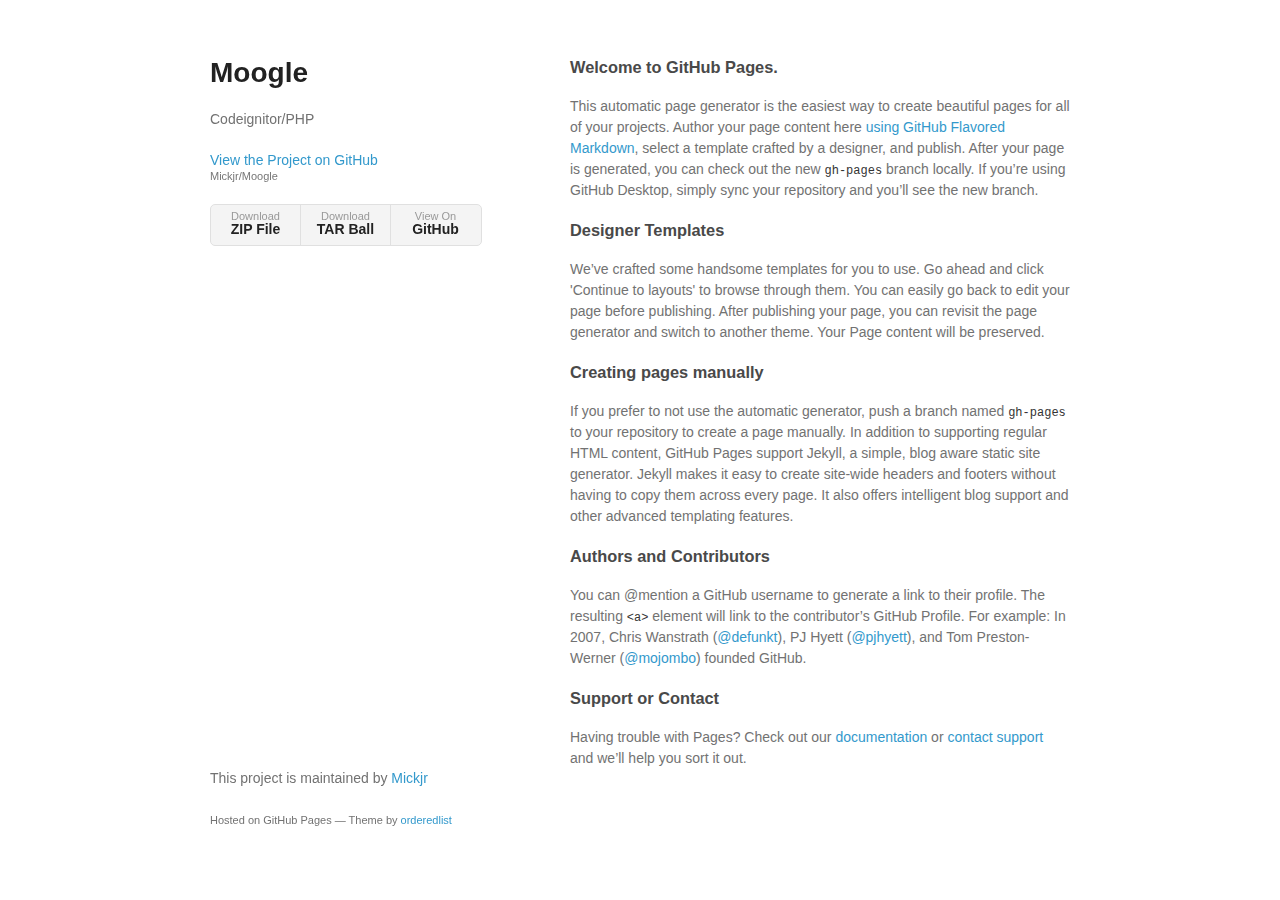
==== index.html @ 85e4e6a6 "Create gh-pages branch via GitHub" ====
<!doctype html>
<html>
  <head>
    <meta charset="utf-8">
    <meta http-equiv="X-UA-Compatible" content="chrome=1">
    <title>Moogle by Mickjr</title>

    <link rel="stylesheet" href="stylesheets/styles.css">
    <link rel="stylesheet" href="stylesheets/github-light.css">
    <meta name="viewport" content="width=device-width">
    <!--[if lt IE 9]>
    <script src="//html5shiv.googlecode.com/svn/trunk/html5.js"></script>
    <![endif]-->
  </head>
  <body>
    <div class="wrapper">
      <header>
        <h1>Moogle</h1>
        <p>Codeignitor/PHP</p>

        <p class="view"><a href="https://github.com/Mickjr/Moogle">View the Project on GitHub <small>Mickjr/Moogle</small></a></p>


        <ul>
          <li><a href="https://github.com/Mickjr/Moogle/zipball/master">Download <strong>ZIP File</strong></a></li>
          <li><a href="https://github.com/Mickjr/Moogle/tarball/master">Download <strong>TAR Ball</strong></a></li>
          <li><a href="https://github.com/Mickjr/Moogle">View On <strong>GitHub</strong></a></li>
        </ul>
      </header>
      <section>
        <h3>
<a id="welcome-to-github-pages" class="anchor" href="#welcome-to-github-pages" aria-hidden="true"><span aria-hidden="true" class="octicon octicon-link"></span></a>Welcome to GitHub Pages.</h3>

<p>This automatic page generator is the easiest way to create beautiful pages for all of your projects. Author your page content here <a href="https://guides.github.com/features/mastering-markdown/">using GitHub Flavored Markdown</a>, select a template crafted by a designer, and publish. After your page is generated, you can check out the new <code>gh-pages</code> branch locally. If you’re using GitHub Desktop, simply sync your repository and you’ll see the new branch.</p>

<h3>
<a id="designer-templates" class="anchor" href="#designer-templates" aria-hidden="true"><span aria-hidden="true" class="octicon octicon-link"></span></a>Designer Templates</h3>

<p>We’ve crafted some handsome templates for you to use. Go ahead and click 'Continue to layouts' to browse through them. You can easily go back to edit your page before publishing. After publishing your page, you can revisit the page generator and switch to another theme. Your Page content will be preserved.</p>

<h3>
<a id="creating-pages-manually" class="anchor" href="#creating-pages-manually" aria-hidden="true"><span aria-hidden="true" class="octicon octicon-link"></span></a>Creating pages manually</h3>

<p>If you prefer to not use the automatic generator, push a branch named <code>gh-pages</code> to your repository to create a page manually. In addition to supporting regular HTML content, GitHub Pages support Jekyll, a simple, blog aware static site generator. Jekyll makes it easy to create site-wide headers and footers without having to copy them across every page. It also offers intelligent blog support and other advanced templating features.</p>

<h3>
<a id="authors-and-contributors" class="anchor" href="#authors-and-contributors" aria-hidden="true"><span aria-hidden="true" class="octicon octicon-link"></span></a>Authors and Contributors</h3>

<p>You can @mention a GitHub username to generate a link to their profile. The resulting <code>&lt;a&gt;</code> element will link to the contributor’s GitHub Profile. For example: In 2007, Chris Wanstrath (<a href="https://github.com/defunkt" class="user-mention">@defunkt</a>), PJ Hyett (<a href="https://github.com/pjhyett" class="user-mention">@pjhyett</a>), and Tom Preston-Werner (<a href="https://github.com/mojombo" class="user-mention">@mojombo</a>) founded GitHub.</p>

<h3>
<a id="support-or-contact" class="anchor" href="#support-or-contact" aria-hidden="true"><span aria-hidden="true" class="octicon octicon-link"></span></a>Support or Contact</h3>

<p>Having trouble with Pages? Check out our <a href="https://help.github.com/pages">documentation</a> or <a href="https://github.com/contact">contact support</a> and we’ll help you sort it out.</p>
      </section>
      <footer>
        <p>This project is maintained by <a href="https://github.com/Mickjr">Mickjr</a></p>
        <p><small>Hosted on GitHub Pages &mdash; Theme by <a href="https://github.com/orderedlist">orderedlist</a></small></p>
      </footer>
    </div>
    <script src="javascripts/scale.fix.js"></script>
    
  </body>
</html>
---- stylesheets/styles.css ----
@font-face {
  font-family: 'Noto Sans';
  font-weight: 400;
  font-style: normal;
  src: url('../fonts/Noto-Sans-regular/Noto-Sans-regular.eot');
  src: url('../fonts/Noto-Sans-regular/Noto-Sans-regular.eot?#iefix') format('embedded-opentype'),
       local('Noto Sans'),
       local('Noto-Sans-regular'),
       url('../fonts/Noto-Sans-regular/Noto-Sans-regular.woff2') format('woff2'),
       url('../fonts/Noto-Sans-regular/Noto-Sans-regular.woff') format('woff'),
       url('../fonts/Noto-Sans-regular/Noto-Sans-regular.ttf') format('truetype'),
       url('../fonts/Noto-Sans-regular/Noto-Sans-regular.svg#NotoSans') format('svg');
}

@font-face {
  font-family: 'Noto Sans';
  font-weight: 700;
  font-style: normal;
  src: url('../fonts/Noto-Sans-700/Noto-Sans-700.eot');
  src: url('../fonts/Noto-Sans-700/Noto-Sans-700.eot?#iefix') format('embedded-opentype'),
       local('Noto Sans Bold'),
       local('Noto-Sans-700'),
       url('../fonts/Noto-Sans-700/Noto-Sans-700.woff2') format('woff2'),
       url('../fonts/Noto-Sans-700/Noto-Sans-700.woff') format('woff'),
       url('../fonts/Noto-Sans-700/Noto-Sans-700.ttf') format('truetype'),
       url('../fonts/Noto-Sans-700/Noto-Sans-700.svg#NotoSans') format('svg');
}

@font-face {
  font-family: 'Noto Sans';
  font-weight: 400;
  font-style: italic;
  src: url('../fonts/Noto-Sans-italic/Noto-Sans-italic.eot');
  src: url('../fonts/Noto-Sans-italic/Noto-Sans-italic.eot?#iefix') format('embedded-opentype'),
       local('Noto Sans Italic'),
       local('Noto-Sans-italic'),
       url('../fonts/Noto-Sans-italic/Noto-Sans-italic.woff2') format('woff2'),
       url('../fonts/Noto-Sans-italic/Noto-Sans-italic.woff') format('woff'),
       url('../fonts/Noto-Sans-italic/Noto-Sans-italic.ttf') format('truetype'),
       url('../fonts/Noto-Sans-italic/Noto-Sans-italic.svg#NotoSans') format('svg');
}

@font-face {
  font-family: 'Noto Sans';
  font-weight: 700;
  font-style: italic;
  src: url('../fonts/Noto-Sans-700italic/Noto-Sans-700italic.eot');
  src: url('../fonts/Noto-Sans-700italic/Noto-Sans-700italic.eot?#iefix') format('embedded-opentype'),
       local('Noto Sans Bold Italic'),
       local('Noto-Sans-700italic'),
       url('../fonts/Noto-Sans-700italic/Noto-Sans-700italic.woff2') format('woff2'),
       url('../fonts/Noto-Sans-700italic/Noto-Sans-700italic.woff') format('woff'),
       url('../fonts/Noto-Sans-700italic/Noto-Sans-700italic.ttf') format('truetype'),
       url('../fonts/Noto-Sans-700italic/Noto-Sans-700italic.svg#NotoSans') format('svg');
}

body {
  background-color: #fff;
  padding:50px;
  font: 14px/1.5 "Noto Sans", "Helvetica Neue", Helvetica, Arial, sans-serif;
  color:#727272;
  font-weight:400;
}

h1, h2, h3, h4, h5, h6 {
  color:#222;
  margin:0 0 20px;
}

p, ul, ol, table, pre, dl {
  margin:0 0 20px;
}

h1, h2, h3 {
  line-height:1.1;
}

h1 {
  font-size:28px;
}

h2 {
  color:#393939;
}

h3, h4, h5, h6 {
  color:#494949;
}

a {
  color:#39c;
  text-decoration:none;
}

a:hover {
  color:#069;
}

a small {
  font-size:11px;
  color:#777;
  margin-top:-0.3em;
  display:block;
}

a:hover small {
  color:#777;
}

.wrapper {
  width:860px;
  margin:0 auto;
}

blockquote {
  border-left:1px solid #e5e5e5;
  margin:0;
  padding:0 0 0 20px;
  font-style:italic;
}

code, pre {
  font-family:Monaco, Bitstream Vera Sans Mono, Lucida Console, Terminal, Consolas, Liberation Mono, DejaVu Sans Mono, Courier New, monospace;
  color:#333;
  font-size:12px;
}

pre {
  padding:8px 15px;
  background: #f8f8f8;
  border-radius:5px;
  border:1px solid #e5e5e5;
  overflow-x: auto;
}

table {
  width:100%;
  border-collapse:collapse;
}

th, td {
  text-align:left;
  padding:5px 10px;
  border-bottom:1px solid #e5e5e5;
}

dt {
  color:#444;
  font-weight:700;
}

th {
  color:#444;
}

img {
  max-width:100%;
}

header {
  width:270px;
  float:left;
  position:fixed;
  -webkit-font-smoothing:subpixel-antialiased;
}

header ul {
  list-style:none;
  height:40px;
  padding:0;
  background: #f4f4f4;
  border-radius:5px;
  border:1px solid #e0e0e0;
  width:270px;
}

header li {
  width:89px;
  float:left;
  border-right:1px solid #e0e0e0;
  height:40px;
}

header li:first-child a {
  border-radius:5px 0 0 5px;
}

header li:last-child a {
  border-radius:0 5px 5px 0;
}

header ul a {
  line-height:1;
  font-size:11px;
  color:#999;
  display:block;
  text-align:center;
  padding-top:6px;
  height:34px;
}

header ul a:hover {
  color:#999;
}

header ul a:active {
  background-color:#f0f0f0;
}

strong {
  color:#222;
  font-weight:700;
}

header ul li + li + li {
  border-right:none;
  width:89px;
}

header ul a strong {
  font-size:14px;
  display:block;
  color:#222;
}

section {
  width:500px;
  float:right;
  padding-bottom:50px;
}

small {
  font-size:11px;
}

hr {
  border:0;
  background:#e5e5e5;
  height:1px;
  margin:0 0 20px;
}

footer {
  width:270px;
  float:left;
  position:fixed;
  bottom:50px;
  -webkit-font-smoothing:subpixel-antialiased;
}

@media print, screen and (max-width: 960px) {

  div.wrapper {
    width:auto;
    margin:0;
  }

  header, section, footer {
    float:none;
    position:static;
    width:auto;
  }

  header {
    padding-right:320px;
  }

  section {
    border:1px solid #e5e5e5;
    border-width:1px 0;
    padding:20px 0;
    margin:0 0 20px;
  }

  header a small {
    display:inline;
  }

  header ul {
    position:absolute;
    right:50px;
    top:52px;
  }
}

@media print, screen and (max-width: 720px) {
  body {
    word-wrap:break-word;
  }

  header {
    padding:0;
  }

  header ul, header p.view {
    position:static;
  }

  pre, code {
    word-wrap:normal;
  }
}

@media print, screen and (max-width: 480px) {
  body {
    padding:15px;
  }

  header ul {
    width:99%;
  }

  header li, header ul li + li + li {
    width:33%;
  }
}

@media print {
  body {
    padding:0.4in;
    font-size:12pt;
    color:#444;
  }
}
---- stylesheets/github-light.css ----
/*
The MIT License (MIT)

Copyright (c) 2016 GitHub, Inc.

Permission is hereby granted, free of charge, to any person obtaining a copy
of this software and associated documentation files (the "Software"), to deal
in the Software without restriction, including without limitation the rights
to use, copy, modify, merge, publish, distribute, sublicense, and/or sell
copies of the Software, and to permit persons to whom the Software is
furnished to do so, subject to the following conditions:

The above copyright notice and this permission notice shall be included in all
copies or substantial portions of the Software.

THE SOFTWARE IS PROVIDED "AS IS", WITHOUT WARRANTY OF ANY KIND, EXPRESS OR
IMPLIED, INCLUDING BUT NOT LIMITED TO THE WARRANTIES OF MERCHANTABILITY,
FITNESS FOR A PARTICULAR PURPOSE AND NONINFRINGEMENT. IN NO EVENT SHALL THE
AUTHORS OR COPYRIGHT HOLDERS BE LIABLE FOR ANY CLAIM, DAMAGES OR OTHER
LIABILITY, WHETHER IN AN ACTION OF CONTRACT, TORT OR OTHERWISE, ARISING FROM,
OUT OF OR IN CONNECTION WITH THE SOFTWARE OR THE USE OR OTHER DEALINGS IN THE
SOFTWARE.

*/

.pl-c /* comment */ {
  color: #969896;
}

.pl-c1 /* constant, variable.other.constant, support, meta.property-name, support.constant, support.variable, meta.module-reference, markup.raw, meta.diff.header */,
.pl-s .pl-v /* string variable */ {
  color: #0086b3;
}

.pl-e /* entity */,
.pl-en /* entity.name */ {
  color: #795da3;
}

.pl-smi /* variable.parameter.function, storage.modifier.package, storage.modifier.import, storage.type.java, variable.other */,
.pl-s .pl-s1 /* string source */ {
  color: #333;
}

.pl-ent /* entity.name.tag */ {
  color: #63a35c;
}

.pl-k /* keyword, storage, storage.type */ {
  color: #a71d5d;
}

.pl-s /* string */,
.pl-pds /* punctuation.definition.string, string.regexp.character-class */,
.pl-s .pl-pse .pl-s1 /* string punctuation.section.embedded source */,
.pl-sr /* string.regexp */,
.pl-sr .pl-cce /* string.regexp constant.character.escape */,
.pl-sr .pl-sre /* string.regexp source.ruby.embedded */,
.pl-sr .pl-sra /* string.regexp string.regexp.arbitrary-repitition */ {
  color: #183691;
}

.pl-v /* variable */ {
  color: #ed6a43;
}

.pl-id /* invalid.deprecated */ {
  color: #b52a1d;
}

.pl-ii /* invalid.illegal */ {
  color: #f8f8f8;
  background-color: #b52a1d;
}

.pl-sr .pl-cce /* string.regexp constant.character.escape */ {
  font-weight: bold;
  color: #63a35c;
}

.pl-ml /* markup.list */ {
  color: #693a17;
}

.pl-mh /* markup.heading */,
.pl-mh .pl-en /* markup.heading entity.name */,
.pl-ms /* meta.separator */ {
  font-weight: bold;
  color: #1d3e81;
}

.pl-mq /* markup.quote */ {
  color: #008080;
}

.pl-mi /* markup.italic */ {
  font-style: italic;
  color: #333;
}

.pl-mb /* markup.bold */ {
  font-weight: bold;
  color: #333;
}

.pl-md /* markup.deleted, meta.diff.header.from-file */ {
  color: #bd2c00;
  background-color: #ffecec;
}

.pl-mi1 /* markup.inserted, meta.diff.header.to-file */ {
  color: #55a532;
  background-color: #eaffea;
}

.pl-mdr /* meta.diff.range */ {
  font-weight: bold;
  color: #795da3;
}

.pl-mo /* meta.output */ {
  color: #1d3e81;
}
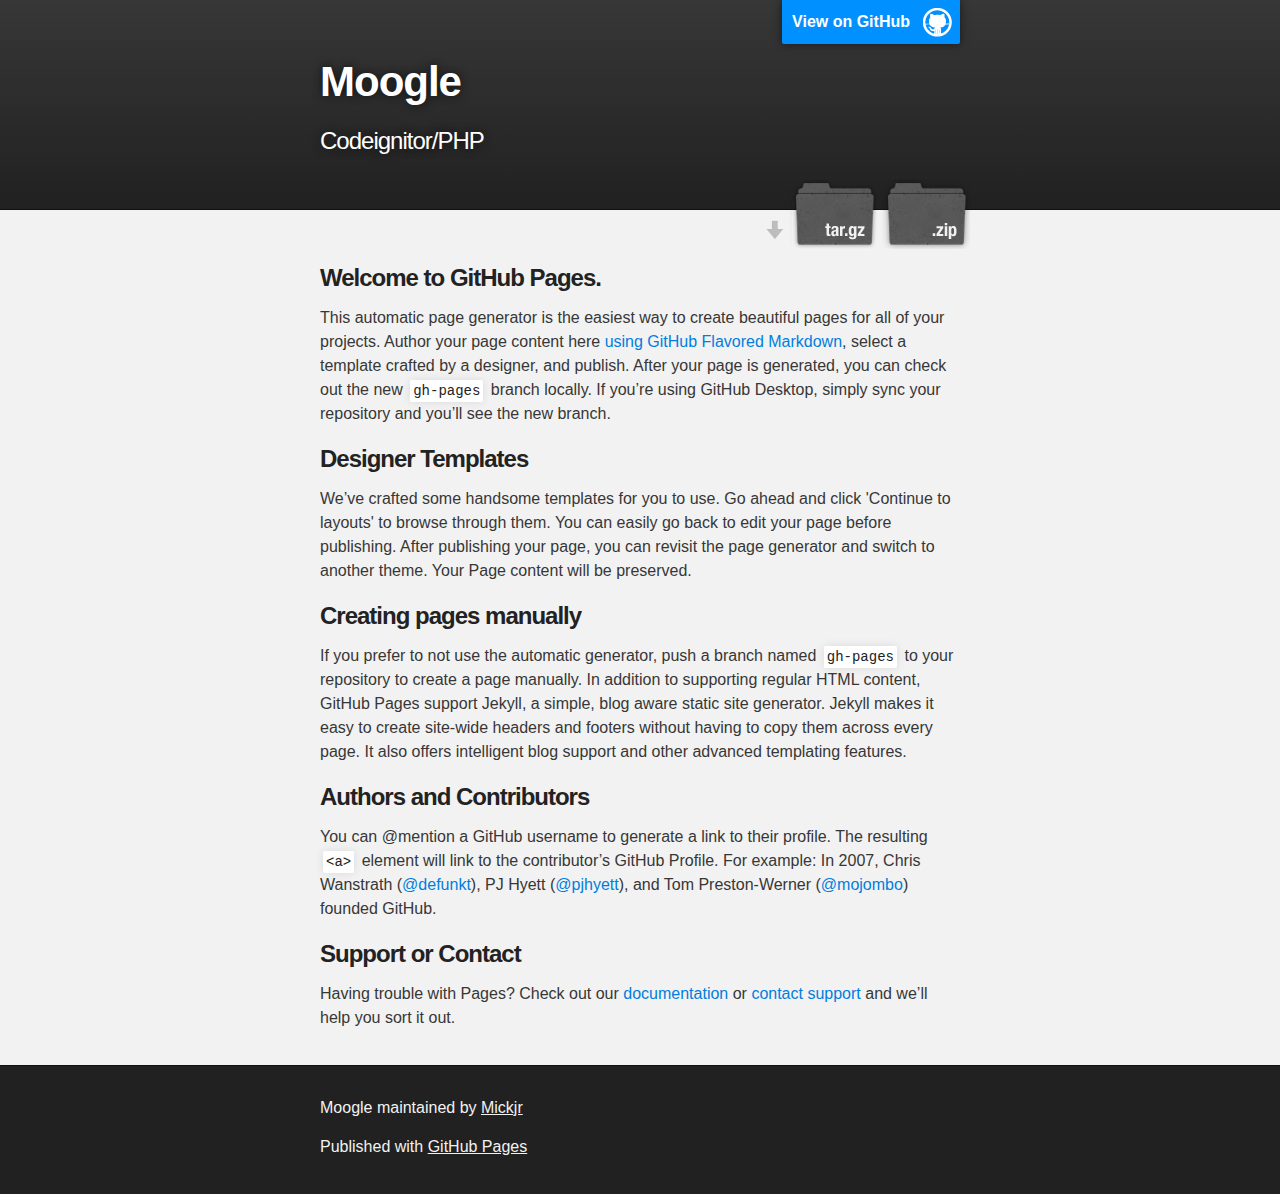
==== commit e2cd32ab: "Create gh-pages branch via GitHub" ====
--- a/index.html
+++ b/index.html
@@ -1,33 +1,36 @@
-<!doctype html>
+<!DOCTYPE html>
 <html>
+
   <head>
-    <meta charset="utf-8">
+    <meta charset='utf-8'>
     <meta http-equiv="X-UA-Compatible" content="chrome=1">
-    <title>Moogle by Mickjr</title>
+    <meta name="description" content="Moogle : Codeignitor/PHP">
 
-    <link rel="stylesheet" href="stylesheets/styles.css">
-    <link rel="stylesheet" href="stylesheets/github-light.css">
-    <meta name="viewport" content="width=device-width">
-    <!--[if lt IE 9]>
-    <script src="//html5shiv.googlecode.com/svn/trunk/html5.js"></script>
-    <![endif]-->
+    <link rel="stylesheet" type="text/css" media="screen" href="stylesheets/stylesheet.css">
+
+    <title>Moogle</title>
   </head>
+
   <body>
-    <div class="wrapper">
-      <header>
-        <h1>Moogle</h1>
-        <p>Codeignitor/PHP</p>
 
-        <p class="view"><a href="https://github.com/Mickjr/Moogle">View the Project on GitHub <small>Mickjr/Moogle</small></a></p>
+    <!-- HEADER -->
+    <div id="header_wrap" class="outer">
+        <header class="inner">
+          <a id="forkme_banner" href="https://github.com/Mickjr/Moogle">View on GitHub</a>
 
+          <h1 id="project_title">Moogle</h1>
+          <h2 id="project_tagline">Codeignitor/PHP</h2>
 
-        <ul>
-          <li><a href="https://github.com/Mickjr/Moogle/zipball/master">Download <strong>ZIP File</strong></a></li>
-          <li><a href="https://github.com/Mickjr/Moogle/tarball/master">Download <strong>TAR Ball</strong></a></li>
-          <li><a href="https://github.com/Mickjr/Moogle">View On <strong>GitHub</strong></a></li>
-        </ul>
-      </header>
-      <section>
+            <section id="downloads">
+              <a class="zip_download_link" href="https://github.com/Mickjr/Moogle/zipball/master">Download this project as a .zip file</a>
+              <a class="tar_download_link" href="https://github.com/Mickjr/Moogle/tarball/master">Download this project as a tar.gz file</a>
+            </section>
+        </header>
+    </div>
+
+    <!-- MAIN CONTENT -->
+    <div id="main_content_wrap" class="outer">
+      <section id="main_content" class="inner">
         <h3>
 <a id="welcome-to-github-pages" class="anchor" href="#welcome-to-github-pages" aria-hidden="true"><span aria-hidden="true" class="octicon octicon-link"></span></a>Welcome to GitHub Pages.</h3>
 
@@ -53,12 +56,17 @@
 
 <p>Having trouble with Pages? Check out our <a href="https://help.github.com/pages">documentation</a> or <a href="https://github.com/contact">contact support</a> and we’ll help you sort it out.</p>
       </section>
-      <footer>
-        <p>This project is maintained by <a href="https://github.com/Mickjr">Mickjr</a></p>
-        <p><small>Hosted on GitHub Pages &mdash; Theme by <a href="https://github.com/orderedlist">orderedlist</a></small></p>
+    </div>
+
+    <!-- FOOTER  -->
+    <div id="footer_wrap" class="outer">
+      <footer class="inner">
+        <p class="copyright">Moogle maintained by <a href="https://github.com/Mickjr">Mickjr</a></p>
+        <p>Published with <a href="https://pages.github.com">GitHub Pages</a></p>
       </footer>
     </div>
-    <script src="javascripts/scale.fix.js"></script>
+
     
+
   </body>
 </html>
--- a/stylesheets/stylesheet.css
+++ b/stylesheets/stylesheet.css
@@ -0,0 +1,425 @@
+/*******************************************************************************
+Slate Theme for GitHub Pages
+by Jason Costello, @jsncostello
+*******************************************************************************/
+
+@import url(github-light.css);
+
+/*******************************************************************************
+MeyerWeb Reset
+*******************************************************************************/
+
+html, body, div, span, applet, object, iframe,
+h1, h2, h3, h4, h5, h6, p, blockquote, pre,
+a, abbr, acronym, address, big, cite, code,
+del, dfn, em, img, ins, kbd, q, s, samp,
+small, strike, strong, sub, sup, tt, var,
+b, u, i, center,
+dl, dt, dd, ol, ul, li,
+fieldset, form, label, legend,
+table, caption, tbody, tfoot, thead, tr, th, td,
+article, aside, canvas, details, embed,
+figure, figcaption, footer, header, hgroup,
+menu, nav, output, ruby, section, summary,
+time, mark, audio, video {
+  margin: 0;
+  padding: 0;
+  border: 0;
+  font: inherit;
+  vertical-align: baseline;
+}
+
+/* HTML5 display-role reset for older browsers */
+article, aside, details, figcaption, figure,
+footer, header, hgroup, menu, nav, section {
+  display: block;
+}
+
+ol, ul {
+  list-style: none;
+}
+
+table {
+  border-collapse: collapse;
+  border-spacing: 0;
+}
+
+/*******************************************************************************
+Theme Styles
+*******************************************************************************/
+
+body {
+  box-sizing: border-box;
+  color:#373737;
+  background: #212121;
+  font-size: 16px;
+  font-family: 'Myriad Pro', Calibri, Helvetica, Arial, sans-serif;
+  line-height: 1.5;
+  -webkit-font-smoothing: antialiased;
+}
+
+h1, h2, h3, h4, h5, h6 {
+  margin: 10px 0;
+  font-weight: 700;
+  color:#222222;
+  font-family: 'Lucida Grande', 'Calibri', Helvetica, Arial, sans-serif;
+  letter-spacing: -1px;
+}
+
+h1 {
+  font-size: 36px;
+  font-weight: 700;
+}
+
+h2 {
+  padding-bottom: 10px;
+  font-size: 32px;
+  background: url('../images/bg_hr.png') repeat-x bottom;
+}
+
+h3 {
+  font-size: 24px;
+}
+
+h4 {
+  font-size: 21px;
+}
+
+h5 {
+  font-size: 18px;
+}
+
+h6 {
+  font-size: 16px;
+}
+
+p {
+  margin: 10px 0 15px 0;
+}
+
+footer p {
+  color: #f2f2f2;
+}
+
+a {
+  text-decoration: none;
+  color: #007edf;
+  text-shadow: none;
+
+  transition: color 0.5s ease;
+  transition: text-shadow 0.5s ease;
+  -webkit-transition: color 0.5s ease;
+  -webkit-transition: text-shadow 0.5s ease;
+  -moz-transition: color 0.5s ease;
+  -moz-transition: text-shadow 0.5s ease;
+  -o-transition: color 0.5s ease;
+  -o-transition: text-shadow 0.5s ease;
+  -ms-transition: color 0.5s ease;
+  -ms-transition: text-shadow 0.5s ease;
+}
+
+a:hover, a:focus {text-decoration: underline;}
+
+footer a {
+  color: #F2F2F2;
+  text-decoration: underline;
+}
+
+em {
+  font-style: italic;
+}
+
+strong {
+  font-weight: bold;
+}
+
+img {
+  position: relative;
+  margin: 0 auto;
+  max-width: 739px;
+  padding: 5px;
+  margin: 10px 0 10px 0;
+  border: 1px solid #ebebeb;
+
+  box-shadow: 0 0 5px #ebebeb;
+  -webkit-box-shadow: 0 0 5px #ebebeb;
+  -moz-box-shadow: 0 0 5px #ebebeb;
+  -o-box-shadow: 0 0 5px #ebebeb;
+  -ms-box-shadow: 0 0 5px #ebebeb;
+}
+
+p img {
+  display: inline;
+  margin: 0;
+  padding: 0;
+  vertical-align: middle;
+  text-align: center;
+  border: none;
+}
+
+pre, code {
+  width: 100%;
+  color: #222;
+  background-color: #fff;
+
+  font-family: Monaco, "Bitstream Vera Sans Mono", "Lucida Console", Terminal, monospace;
+  font-size: 14px;
+
+  border-radius: 2px;
+  -moz-border-radius: 2px;
+  -webkit-border-radius: 2px;
+}
+
+pre {
+  width: 100%;
+  padding: 10px;
+  box-shadow: 0 0 10px rgba(0,0,0,.1);
+  overflow: auto;
+}
+
+code {
+  padding: 3px;
+  margin: 0 3px;
+  box-shadow: 0 0 10px rgba(0,0,0,.1);
+}
+
+pre code {
+  display: block;
+  box-shadow: none;
+}
+
+blockquote {
+  color: #666;
+  margin-bottom: 20px;
+  padding: 0 0 0 20px;
+  border-left: 3px solid #bbb;
+}
+
+
+ul, ol, dl {
+  margin-bottom: 15px
+}
+
+ul {
+  list-style-position: inside;
+  list-style: disc;
+  padding-left: 20px;
+}
+
+ol {
+  list-style-position: inside;
+  list-style: decimal;
+  padding-left: 20px;
+}
+
+dl dt {
+  font-weight: bold;
+}
+
+dl dd {
+  padding-left: 20px;
+  font-style: italic;
+}
+
+dl p {
+  padding-left: 20px;
+  font-style: italic;
+}
+
+hr {
+  height: 1px;
+  margin-bottom: 5px;
+  border: none;
+  background: url('../images/bg_hr.png') repeat-x center;
+}
+
+table {
+  border: 1px solid #373737;
+  margin-bottom: 20px;
+  text-align: left;
+ }
+
+th {
+  font-family: 'Lucida Grande', 'Helvetica Neue', Helvetica, Arial, sans-serif;
+  padding: 10px;
+  background: #373737;
+  color: #fff;
+ }
+
+td {
+  padding: 10px;
+  border: 1px solid #373737;
+ }
+
+form {
+  background: #f2f2f2;
+  padding: 20px;
+}
+
+/*******************************************************************************
+Full-Width Styles
+*******************************************************************************/
+
+.outer {
+  width: 100%;
+}
+
+.inner {
+  position: relative;
+  max-width: 640px;
+  padding: 20px 10px;
+  margin: 0 auto;
+}
+
+#forkme_banner {
+  display: block;
+  position: absolute;
+  top:0;
+  right: 10px;
+  z-index: 10;
+  padding: 10px 50px 10px 10px;
+  color: #fff;
+  background: url('../images/blacktocat.png') #0090ff no-repeat 95% 50%;
+  font-weight: 700;
+  box-shadow: 0 0 10px rgba(0,0,0,.5);
+  border-bottom-left-radius: 2px;
+  border-bottom-right-radius: 2px;
+}
+
+#header_wrap {
+  background: #212121;
+  background: -moz-linear-gradient(top, #373737, #212121);
+  background: -webkit-linear-gradient(top, #373737, #212121);
+  background: -ms-linear-gradient(top, #373737, #212121);
+  background: -o-linear-gradient(top, #373737, #212121);
+  background: linear-gradient(top, #373737, #212121);
+}
+
+#header_wrap .inner {
+  padding: 50px 10px 30px 10px;
+}
+
+#project_title {
+  margin: 0;
+  color: #fff;
+  font-size: 42px;
+  font-weight: 700;
+  text-shadow: #111 0px 0px 10px;
+}
+
+#project_tagline {
+  color: #fff;
+  font-size: 24px;
+  font-weight: 300;
+  background: none;
+  text-shadow: #111 0px 0px 10px;
+}
+
+#downloads {
+  position: absolute;
+  width: 210px;
+  z-index: 10;
+  bottom: -40px;
+  right: 0;
+  height: 70px;
+  background: url('../images/icon_download.png') no-repeat 0% 90%;
+}
+
+.zip_download_link {
+  display: block;
+  float: right;
+  width: 90px;
+  height:70px;
+  text-indent: -5000px;
+  overflow: hidden;
+  background: url(../images/sprite_download.png) no-repeat bottom left;
+}
+
+.tar_download_link {
+  display: block;
+  float: right;
+  width: 90px;
+  height:70px;
+  text-indent: -5000px;
+  overflow: hidden;
+  background: url(../images/sprite_download.png) no-repeat bottom right;
+  margin-left: 10px;
+}
+
+.zip_download_link:hover {
+  background: url(../images/sprite_download.png) no-repeat top left;
+}
+
+.tar_download_link:hover {
+  background: url(../images/sprite_download.png) no-repeat top right;
+}
+
+#main_content_wrap {
+  background: #f2f2f2;
+  border-top: 1px solid #111;
+  border-bottom: 1px solid #111;
+}
+
+#main_content {
+  padding-top: 40px;
+}
+
+#footer_wrap {
+  background: #212121;
+}
+
+
+
+/*******************************************************************************
+Small Device Styles
+*******************************************************************************/
+
+@media screen and (max-width: 480px) {
+  body {
+    font-size:14px;
+  }
+
+  #downloads {
+    display: none;
+  }
+
+  .inner {
+    min-width: 320px;
+    max-width: 480px;
+  }
+
+  #project_title {
+  font-size: 32px;
+  }
+
+  h1 {
+    font-size: 28px;
+  }
+
+  h2 {
+    font-size: 24px;
+  }
+
+  h3 {
+    font-size: 21px;
+  }
+
+  h4 {
+    font-size: 18px;
+  }
+
+  h5 {
+    font-size: 14px;
+  }
+
+  h6 {
+    font-size: 12px;
+  }
+
+  code, pre {
+    min-width: 320px;
+    max-width: 480px;
+    font-size: 11px;
+  }
+
+}
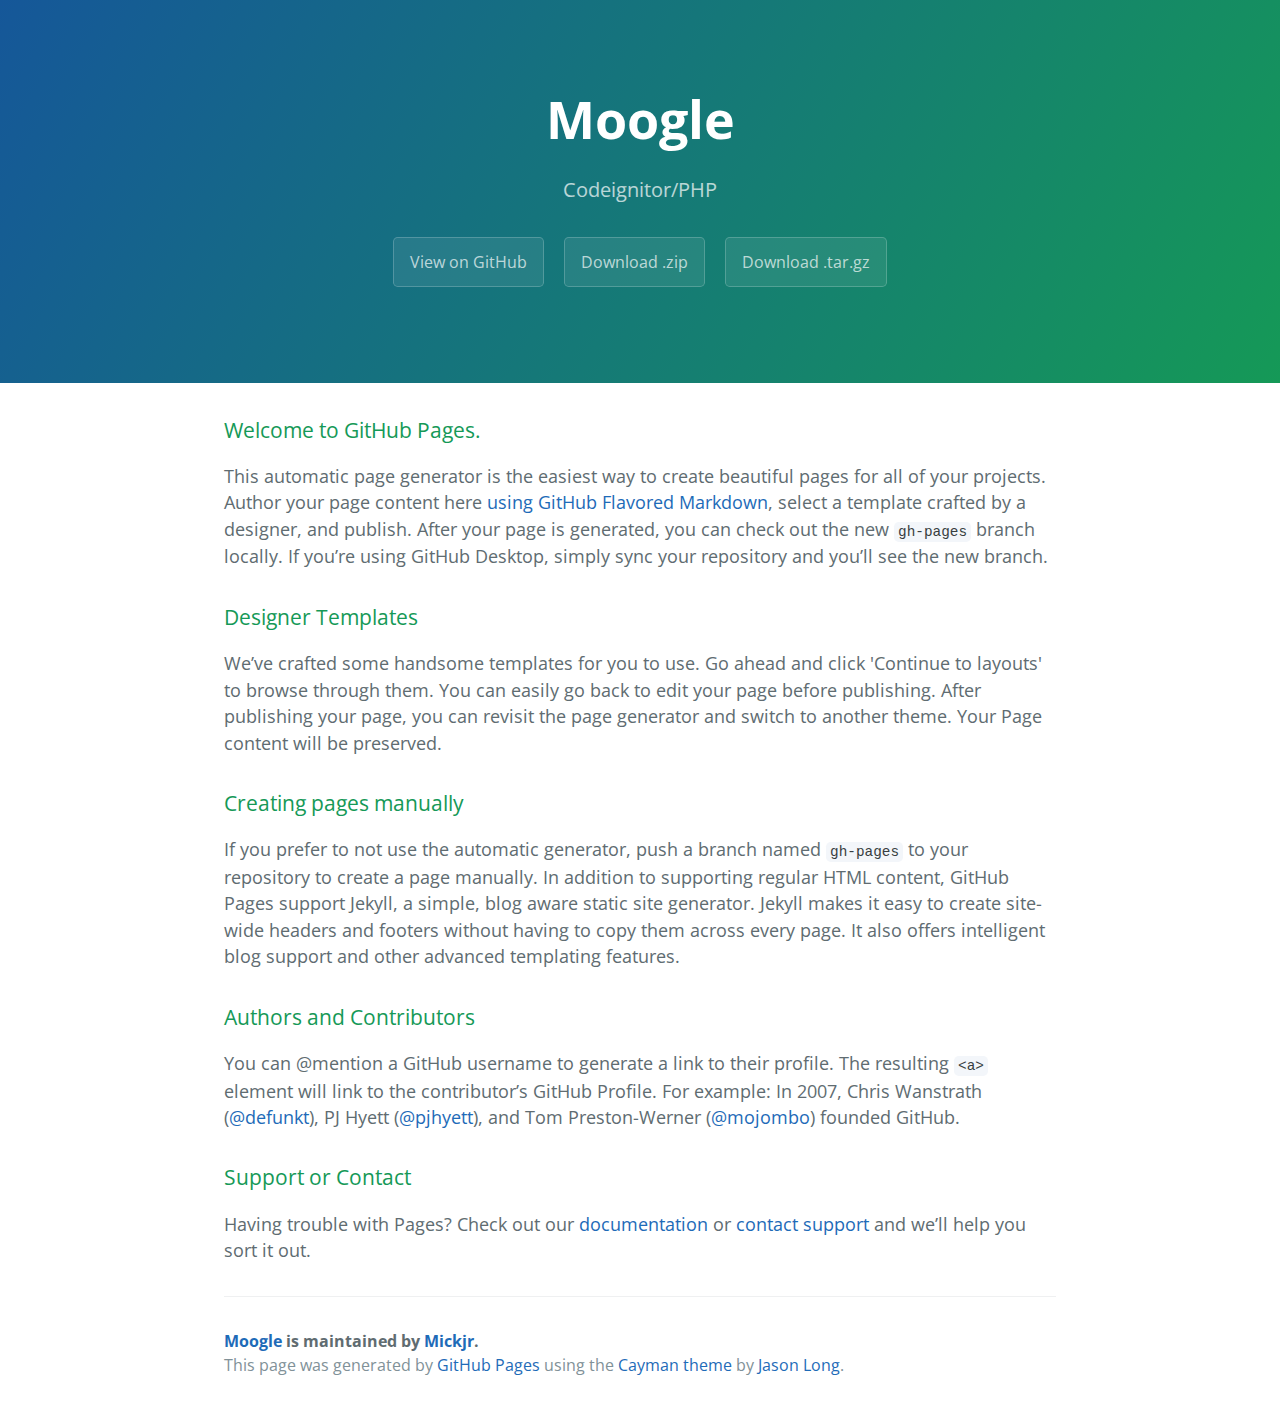
==== commit 087a38d0: "Create master branch via GitHub" ====
--- a/index.html
+++ b/index.html
@@ -1,37 +1,25 @@
 <!DOCTYPE html>
-<html>
+<html lang="en-us">
+  <head>
+    <meta charset="UTF-8">
+    <title>Moogle by Mickjr</title>
+    <meta name="viewport" content="width=device-width, initial-scale=1">
+    <link rel="stylesheet" type="text/css" href="stylesheets/normalize.css" media="screen">
+    <link href='https://fonts.googleapis.com/css?family=Open+Sans:400,700' rel='stylesheet' type='text/css'>
+    <link rel="stylesheet" type="text/css" href="stylesheets/stylesheet.css" media="screen">
+    <link rel="stylesheet" type="text/css" href="stylesheets/github-light.css" media="screen">
+  </head>
+  <body>
+    <section class="page-header">
+      <h1 class="project-name">Moogle</h1>
+      <h2 class="project-tagline">Codeignitor/PHP</h2>
+      <a href="https://github.com/Mickjr/Moogle" class="btn">View on GitHub</a>
+      <a href="https://github.com/Mickjr/Moogle/zipball/master" class="btn">Download .zip</a>
+      <a href="https://github.com/Mickjr/Moogle/tarball/master" class="btn">Download .tar.gz</a>
+    </section>
 
-  <head>
-    <meta charset='utf-8'>
-    <meta http-equiv="X-UA-Compatible" content="chrome=1">
-    <meta name="description" content="Moogle : Codeignitor/PHP">
-
-    <link rel="stylesheet" type="text/css" media="screen" href="stylesheets/stylesheet.css">
-
-    <title>Moogle</title>
-  </head>
-
-  <body>
-
-    <!-- HEADER -->
-    <div id="header_wrap" class="outer">
-        <header class="inner">
-          <a id="forkme_banner" href="https://github.com/Mickjr/Moogle">View on GitHub</a>
-
-          <h1 id="project_title">Moogle</h1>
-          <h2 id="project_tagline">Codeignitor/PHP</h2>
-
-            <section id="downloads">
-              <a class="zip_download_link" href="https://github.com/Mickjr/Moogle/zipball/master">Download this project as a .zip file</a>
-              <a class="tar_download_link" href="https://github.com/Mickjr/Moogle/tarball/master">Download this project as a tar.gz file</a>
-            </section>
-        </header>
-    </div>
-
-    <!-- MAIN CONTENT -->
-    <div id="main_content_wrap" class="outer">
-      <section id="main_content" class="inner">
-        <h3>
+    <section class="main-content">
+      <h3>
 <a id="welcome-to-github-pages" class="anchor" href="#welcome-to-github-pages" aria-hidden="true"><span aria-hidden="true" class="octicon octicon-link"></span></a>Welcome to GitHub Pages.</h3>
 
 <p>This automatic page generator is the easiest way to create beautiful pages for all of your projects. Author your page content here <a href="https://guides.github.com/features/mastering-markdown/">using GitHub Flavored Markdown</a>, select a template crafted by a designer, and publish. After your page is generated, you can check out the new <code>gh-pages</code> branch locally. If you’re using GitHub Desktop, simply sync your repository and you’ll see the new branch.</p>
@@ -55,18 +43,15 @@
 <a id="support-or-contact" class="anchor" href="#support-or-contact" aria-hidden="true"><span aria-hidden="true" class="octicon octicon-link"></span></a>Support or Contact</h3>
 
 <p>Having trouble with Pages? Check out our <a href="https://help.github.com/pages">documentation</a> or <a href="https://github.com/contact">contact support</a> and we’ll help you sort it out.</p>
-      </section>
-    </div>
 
-    <!-- FOOTER  -->
-    <div id="footer_wrap" class="outer">
-      <footer class="inner">
-        <p class="copyright">Moogle maintained by <a href="https://github.com/Mickjr">Mickjr</a></p>
-        <p>Published with <a href="https://pages.github.com">GitHub Pages</a></p>
+      <footer class="site-footer">
+        <span class="site-footer-owner"><a href="https://github.com/Mickjr/Moogle">Moogle</a> is maintained by <a href="https://github.com/Mickjr">Mickjr</a>.</span>
+
+        <span class="site-footer-credits">This page was generated by <a href="https://pages.github.com">GitHub Pages</a> using the <a href="https://github.com/jasonlong/cayman-theme">Cayman theme</a> by <a href="https://twitter.com/jasonlong">Jason Long</a>.</span>
       </footer>
-    </div>
 
-    
+    </section>
 
+  
   </body>
 </html>
--- a/stylesheets/stylesheet.css
+++ b/stylesheets/stylesheet.css
@@ -1,425 +1,245 @@
-/*******************************************************************************
-Slate Theme for GitHub Pages
-by Jason Costello, @jsncostello
-*******************************************************************************/
-
-@import url(github-light.css);
-
-/*******************************************************************************
-MeyerWeb Reset
-*******************************************************************************/
-
-html, body, div, span, applet, object, iframe,
-h1, h2, h3, h4, h5, h6, p, blockquote, pre,
-a, abbr, acronym, address, big, cite, code,
-del, dfn, em, img, ins, kbd, q, s, samp,
-small, strike, strong, sub, sup, tt, var,
-b, u, i, center,
-dl, dt, dd, ol, ul, li,
-fieldset, form, label, legend,
-table, caption, tbody, tfoot, thead, tr, th, td,
-article, aside, canvas, details, embed,
-figure, figcaption, footer, header, hgroup,
-menu, nav, output, ruby, section, summary,
-time, mark, audio, video {
+* {
+  box-sizing: border-box; }
+
+body {
+  padding: 0;
   margin: 0;
+  font-family: "Open Sans", "Helvetica Neue", Helvetica, Arial, sans-serif;
+  font-size: 16px;
+  line-height: 1.5;
+  color: #606c71; }
+
+a {
+  color: #1e6bb8;
+  text-decoration: none; }
+  a:hover {
+    text-decoration: underline; }
+
+.btn {
+  display: inline-block;
+  margin-bottom: 1rem;
+  color: rgba(255, 255, 255, 0.7);
+  background-color: rgba(255, 255, 255, 0.08);
+  border-color: rgba(255, 255, 255, 0.2);
+  border-style: solid;
+  border-width: 1px;
+  border-radius: 0.3rem;
+  transition: color 0.2s, background-color 0.2s, border-color 0.2s; }
+  .btn + .btn {
+    margin-left: 1rem; }
+
+.btn:hover {
+  color: rgba(255, 255, 255, 0.8);
+  text-decoration: none;
+  background-color: rgba(255, 255, 255, 0.2);
+  border-color: rgba(255, 255, 255, 0.3); }
+
+@media screen and (min-width: 64em) {
+  .btn {
+    padding: 0.75rem 1rem; } }
+
+@media screen and (min-width: 42em) and (max-width: 64em) {
+  .btn {
+    padding: 0.6rem 0.9rem;
+    font-size: 0.9rem; } }
+
+@media screen and (max-width: 42em) {
+  .btn {
+    display: block;
+    width: 100%;
+    padding: 0.75rem;
+    font-size: 0.9rem; }
+    .btn + .btn {
+      margin-top: 1rem;
+      margin-left: 0; } }
+
+.page-header {
+  color: #fff;
+  text-align: center;
+  background-color: #159957;
+  background-image: linear-gradient(120deg, #155799, #159957); }
+
+@media screen and (min-width: 64em) {
+  .page-header {
+    padding: 5rem 6rem; } }
+
+@media screen and (min-width: 42em) and (max-width: 64em) {
+  .page-header {
+    padding: 3rem 4rem; } }
+
+@media screen and (max-width: 42em) {
+  .page-header {
+    padding: 2rem 1rem; } }
+
+.project-name {
+  margin-top: 0;
+  margin-bottom: 0.1rem; }
+
+@media screen and (min-width: 64em) {
+  .project-name {
+    font-size: 3.25rem; } }
+
+@media screen and (min-width: 42em) and (max-width: 64em) {
+  .project-name {
+    font-size: 2.25rem; } }
+
+@media screen and (max-width: 42em) {
+  .project-name {
+    font-size: 1.75rem; } }
+
+.project-tagline {
+  margin-bottom: 2rem;
+  font-weight: normal;
+  opacity: 0.7; }
+
+@media screen and (min-width: 64em) {
+  .project-tagline {
+    font-size: 1.25rem; } }
+
+@media screen and (min-width: 42em) and (max-width: 64em) {
+  .project-tagline {
+    font-size: 1.15rem; } }
+
+@media screen and (max-width: 42em) {
+  .project-tagline {
+    font-size: 1rem; } }
+
+.main-content :first-child {
+  margin-top: 0; }
+.main-content img {
+  max-width: 100%; }
+.main-content h1, .main-content h2, .main-content h3, .main-content h4, .main-content h5, .main-content h6 {
+  margin-top: 2rem;
+  margin-bottom: 1rem;
+  font-weight: normal;
+  color: #159957; }
+.main-content p {
+  margin-bottom: 1em; }
+.main-content code {
+  padding: 2px 4px;
+  font-family: Consolas, "Liberation Mono", Menlo, Courier, monospace;
+  font-size: 0.9rem;
+  color: #383e41;
+  background-color: #f3f6fa;
+  border-radius: 0.3rem; }
+.main-content pre {
+  padding: 0.8rem;
+  margin-top: 0;
+  margin-bottom: 1rem;
+  font: 1rem Consolas, "Liberation Mono", Menlo, Courier, monospace;
+  color: #567482;
+  word-wrap: normal;
+  background-color: #f3f6fa;
+  border: solid 1px #dce6f0;
+  border-radius: 0.3rem; }
+  .main-content pre > code {
+    padding: 0;
+    margin: 0;
+    font-size: 0.9rem;
+    color: #567482;
+    word-break: normal;
+    white-space: pre;
+    background: transparent;
+    border: 0; }
+.main-content .highlight {
+  margin-bottom: 1rem; }
+  .main-content .highlight pre {
+    margin-bottom: 0;
+    word-break: normal; }
+.main-content .highlight pre, .main-content pre {
+  padding: 0.8rem;
+  overflow: auto;
+  font-size: 0.9rem;
+  line-height: 1.45;
+  border-radius: 0.3rem; }
+.main-content pre code, .main-content pre tt {
+  display: inline;
+  max-width: initial;
   padding: 0;
-  border: 0;
-  font: inherit;
-  vertical-align: baseline;
-}
-
-/* HTML5 display-role reset for older browsers */
-article, aside, details, figcaption, figure,
-footer, header, hgroup, menu, nav, section {
+  margin: 0;
+  overflow: initial;
+  line-height: inherit;
+  word-wrap: normal;
+  background-color: transparent;
+  border: 0; }
+  .main-content pre code:before, .main-content pre code:after, .main-content pre tt:before, .main-content pre tt:after {
+    content: normal; }
+.main-content ul, .main-content ol {
+  margin-top: 0; }
+.main-content blockquote {
+  padding: 0 1rem;
+  margin-left: 0;
+  color: #819198;
+  border-left: 0.3rem solid #dce6f0; }
+  .main-content blockquote > :first-child {
+    margin-top: 0; }
+  .main-content blockquote > :last-child {
+    margin-bottom: 0; }
+.main-content table {
   display: block;
-}
-
-ol, ul {
-  list-style: none;
-}
-
-table {
-  border-collapse: collapse;
-  border-spacing: 0;
-}
-
-/*******************************************************************************
-Theme Styles
-*******************************************************************************/
-
-body {
-  box-sizing: border-box;
-  color:#373737;
-  background: #212121;
-  font-size: 16px;
-  font-family: 'Myriad Pro', Calibri, Helvetica, Arial, sans-serif;
-  line-height: 1.5;
-  -webkit-font-smoothing: antialiased;
-}
-
-h1, h2, h3, h4, h5, h6 {
-  margin: 10px 0;
-  font-weight: 700;
-  color:#222222;
-  font-family: 'Lucida Grande', 'Calibri', Helvetica, Arial, sans-serif;
-  letter-spacing: -1px;
-}
-
-h1 {
-  font-size: 36px;
-  font-weight: 700;
-}
-
-h2 {
-  padding-bottom: 10px;
-  font-size: 32px;
-  background: url('../images/bg_hr.png') repeat-x bottom;
-}
-
-h3 {
-  font-size: 24px;
-}
-
-h4 {
-  font-size: 21px;
-}
-
-h5 {
-  font-size: 18px;
-}
-
-h6 {
-  font-size: 16px;
-}
-
-p {
-  margin: 10px 0 15px 0;
-}
-
-footer p {
-  color: #f2f2f2;
-}
-
-a {
-  text-decoration: none;
-  color: #007edf;
-  text-shadow: none;
-
-  transition: color 0.5s ease;
-  transition: text-shadow 0.5s ease;
-  -webkit-transition: color 0.5s ease;
-  -webkit-transition: text-shadow 0.5s ease;
-  -moz-transition: color 0.5s ease;
-  -moz-transition: text-shadow 0.5s ease;
-  -o-transition: color 0.5s ease;
-  -o-transition: text-shadow 0.5s ease;
-  -ms-transition: color 0.5s ease;
-  -ms-transition: text-shadow 0.5s ease;
-}
-
-a:hover, a:focus {text-decoration: underline;}
-
-footer a {
-  color: #F2F2F2;
-  text-decoration: underline;
-}
-
-em {
-  font-style: italic;
-}
-
-strong {
-  font-weight: bold;
-}
-
-img {
-  position: relative;
-  margin: 0 auto;
-  max-width: 739px;
-  padding: 5px;
-  margin: 10px 0 10px 0;
-  border: 1px solid #ebebeb;
-
-  box-shadow: 0 0 5px #ebebeb;
-  -webkit-box-shadow: 0 0 5px #ebebeb;
-  -moz-box-shadow: 0 0 5px #ebebeb;
-  -o-box-shadow: 0 0 5px #ebebeb;
-  -ms-box-shadow: 0 0 5px #ebebeb;
-}
-
-p img {
-  display: inline;
-  margin: 0;
+  width: 100%;
+  overflow: auto;
+  word-break: normal;
+  word-break: keep-all; }
+  .main-content table th {
+    font-weight: bold; }
+  .main-content table th, .main-content table td {
+    padding: 0.5rem 1rem;
+    border: 1px solid #e9ebec; }
+.main-content dl {
+  padding: 0; }
+  .main-content dl dt {
+    padding: 0;
+    margin-top: 1rem;
+    font-size: 1rem;
+    font-weight: bold; }
+  .main-content dl dd {
+    padding: 0;
+    margin-bottom: 1rem; }
+.main-content hr {
+  height: 2px;
   padding: 0;
-  vertical-align: middle;
-  text-align: center;
-  border: none;
-}
-
-pre, code {
-  width: 100%;
-  color: #222;
-  background-color: #fff;
-
-  font-family: Monaco, "Bitstream Vera Sans Mono", "Lucida Console", Terminal, monospace;
-  font-size: 14px;
-
-  border-radius: 2px;
-  -moz-border-radius: 2px;
-  -webkit-border-radius: 2px;
-}
-
-pre {
-  width: 100%;
-  padding: 10px;
-  box-shadow: 0 0 10px rgba(0,0,0,.1);
-  overflow: auto;
-}
-
-code {
-  padding: 3px;
-  margin: 0 3px;
-  box-shadow: 0 0 10px rgba(0,0,0,.1);
-}
-
-pre code {
+  margin: 1rem 0;
+  background-color: #eff0f1;
+  border: 0; }
+
+@media screen and (min-width: 64em) {
+  .main-content {
+    max-width: 64rem;
+    padding: 2rem 6rem;
+    margin: 0 auto;
+    font-size: 1.1rem; } }
+
+@media screen and (min-width: 42em) and (max-width: 64em) {
+  .main-content {
+    padding: 2rem 4rem;
+    font-size: 1.1rem; } }
+
+@media screen and (max-width: 42em) {
+  .main-content {
+    padding: 2rem 1rem;
+    font-size: 1rem; } }
+
+.site-footer {
+  padding-top: 2rem;
+  margin-top: 2rem;
+  border-top: solid 1px #eff0f1; }
+
+.site-footer-owner {
   display: block;
-  box-shadow: none;
-}
-
-blockquote {
-  color: #666;
-  margin-bottom: 20px;
-  padding: 0 0 0 20px;
-  border-left: 3px solid #bbb;
-}
-
-
-ul, ol, dl {
-  margin-bottom: 15px
-}
-
-ul {
-  list-style-position: inside;
-  list-style: disc;
-  padding-left: 20px;
-}
-
-ol {
-  list-style-position: inside;
-  list-style: decimal;
-  padding-left: 20px;
-}
-
-dl dt {
-  font-weight: bold;
-}
-
-dl dd {
-  padding-left: 20px;
-  font-style: italic;
-}
-
-dl p {
-  padding-left: 20px;
-  font-style: italic;
-}
-
-hr {
-  height: 1px;
-  margin-bottom: 5px;
-  border: none;
-  background: url('../images/bg_hr.png') repeat-x center;
-}
-
-table {
-  border: 1px solid #373737;
-  margin-bottom: 20px;
-  text-align: left;
- }
-
-th {
-  font-family: 'Lucida Grande', 'Helvetica Neue', Helvetica, Arial, sans-serif;
-  padding: 10px;
-  background: #373737;
-  color: #fff;
- }
-
-td {
-  padding: 10px;
-  border: 1px solid #373737;
- }
-
-form {
-  background: #f2f2f2;
-  padding: 20px;
-}
-
-/*******************************************************************************
-Full-Width Styles
-*******************************************************************************/
-
-.outer {
-  width: 100%;
-}
-
-.inner {
-  position: relative;
-  max-width: 640px;
-  padding: 20px 10px;
-  margin: 0 auto;
-}
-
-#forkme_banner {
-  display: block;
-  position: absolute;
-  top:0;
-  right: 10px;
-  z-index: 10;
-  padding: 10px 50px 10px 10px;
-  color: #fff;
-  background: url('../images/blacktocat.png') #0090ff no-repeat 95% 50%;
-  font-weight: 700;
-  box-shadow: 0 0 10px rgba(0,0,0,.5);
-  border-bottom-left-radius: 2px;
-  border-bottom-right-radius: 2px;
-}
-
-#header_wrap {
-  background: #212121;
-  background: -moz-linear-gradient(top, #373737, #212121);
-  background: -webkit-linear-gradient(top, #373737, #212121);
-  background: -ms-linear-gradient(top, #373737, #212121);
-  background: -o-linear-gradient(top, #373737, #212121);
-  background: linear-gradient(top, #373737, #212121);
-}
-
-#header_wrap .inner {
-  padding: 50px 10px 30px 10px;
-}
-
-#project_title {
-  margin: 0;
-  color: #fff;
-  font-size: 42px;
-  font-weight: 700;
-  text-shadow: #111 0px 0px 10px;
-}
-
-#project_tagline {
-  color: #fff;
-  font-size: 24px;
-  font-weight: 300;
-  background: none;
-  text-shadow: #111 0px 0px 10px;
-}
-
-#downloads {
-  position: absolute;
-  width: 210px;
-  z-index: 10;
-  bottom: -40px;
-  right: 0;
-  height: 70px;
-  background: url('../images/icon_download.png') no-repeat 0% 90%;
-}
-
-.zip_download_link {
-  display: block;
-  float: right;
-  width: 90px;
-  height:70px;
-  text-indent: -5000px;
-  overflow: hidden;
-  background: url(../images/sprite_download.png) no-repeat bottom left;
-}
-
-.tar_download_link {
-  display: block;
-  float: right;
-  width: 90px;
-  height:70px;
-  text-indent: -5000px;
-  overflow: hidden;
-  background: url(../images/sprite_download.png) no-repeat bottom right;
-  margin-left: 10px;
-}
-
-.zip_download_link:hover {
-  background: url(../images/sprite_download.png) no-repeat top left;
-}
-
-.tar_download_link:hover {
-  background: url(../images/sprite_download.png) no-repeat top right;
-}
-
-#main_content_wrap {
-  background: #f2f2f2;
-  border-top: 1px solid #111;
-  border-bottom: 1px solid #111;
-}
-
-#main_content {
-  padding-top: 40px;
-}
-
-#footer_wrap {
-  background: #212121;
-}
-
-
-
-/*******************************************************************************
-Small Device Styles
-*******************************************************************************/
-
-@media screen and (max-width: 480px) {
-  body {
-    font-size:14px;
-  }
-
-  #downloads {
-    display: none;
-  }
-
-  .inner {
-    min-width: 320px;
-    max-width: 480px;
-  }
-
-  #project_title {
-  font-size: 32px;
-  }
-
-  h1 {
-    font-size: 28px;
-  }
-
-  h2 {
-    font-size: 24px;
-  }
-
-  h3 {
-    font-size: 21px;
-  }
-
-  h4 {
-    font-size: 18px;
-  }
-
-  h5 {
-    font-size: 14px;
-  }
-
-  h6 {
-    font-size: 12px;
-  }
-
-  code, pre {
-    min-width: 320px;
-    max-width: 480px;
-    font-size: 11px;
-  }
-
-}
+  font-weight: bold; }
+
+.site-footer-credits {
+  color: #819198; }
+
+@media screen and (min-width: 64em) {
+  .site-footer {
+    font-size: 1rem; } }
+
+@media screen and (min-width: 42em) and (max-width: 64em) {
+  .site-footer {
+    font-size: 1rem; } }
+
+@media screen and (max-width: 42em) {
+  .site-footer {
+    font-size: 0.9rem; } }
--- a/stylesheets/github-light.css
+++ b/stylesheets/github-light.css
@@ -0,0 +1,124 @@
+/*
+The MIT License (MIT)
+
+Copyright (c) 2016 GitHub, Inc.
+
+Permission is hereby granted, free of charge, to any person obtaining a copy
+of this software and associated documentation files (the "Software"), to deal
+in the Software without restriction, including without limitation the rights
+to use, copy, modify, merge, publish, distribute, sublicense, and/or sell
+copies of the Software, and to permit persons to whom the Software is
+furnished to do so, subject to the following conditions:
+
+The above copyright notice and this permission notice shall be included in all
+copies or substantial portions of the Software.
+
+THE SOFTWARE IS PROVIDED "AS IS", WITHOUT WARRANTY OF ANY KIND, EXPRESS OR
+IMPLIED, INCLUDING BUT NOT LIMITED TO THE WARRANTIES OF MERCHANTABILITY,
+FITNESS FOR A PARTICULAR PURPOSE AND NONINFRINGEMENT. IN NO EVENT SHALL THE
+AUTHORS OR COPYRIGHT HOLDERS BE LIABLE FOR ANY CLAIM, DAMAGES OR OTHER
+LIABILITY, WHETHER IN AN ACTION OF CONTRACT, TORT OR OTHERWISE, ARISING FROM,
+OUT OF OR IN CONNECTION WITH THE SOFTWARE OR THE USE OR OTHER DEALINGS IN THE
+SOFTWARE.
+
+*/
+
+.pl-c /* comment */ {
+  color: #969896;
+}
+
+.pl-c1 /* constant, variable.other.constant, support, meta.property-name, support.constant, support.variable, meta.module-reference, markup.raw, meta.diff.header */,
+.pl-s .pl-v /* string variable */ {
+  color: #0086b3;
+}
+
+.pl-e /* entity */,
+.pl-en /* entity.name */ {
+  color: #795da3;
+}
+
+.pl-smi /* variable.parameter.function, storage.modifier.package, storage.modifier.import, storage.type.java, variable.other */,
+.pl-s .pl-s1 /* string source */ {
+  color: #333;
+}
+
+.pl-ent /* entity.name.tag */ {
+  color: #63a35c;
+}
+
+.pl-k /* keyword, storage, storage.type */ {
+  color: #a71d5d;
+}
+
+.pl-s /* string */,
+.pl-pds /* punctuation.definition.string, string.regexp.character-class */,
+.pl-s .pl-pse .pl-s1 /* string punctuation.section.embedded source */,
+.pl-sr /* string.regexp */,
+.pl-sr .pl-cce /* string.regexp constant.character.escape */,
+.pl-sr .pl-sre /* string.regexp source.ruby.embedded */,
+.pl-sr .pl-sra /* string.regexp string.regexp.arbitrary-repitition */ {
+  color: #183691;
+}
+
+.pl-v /* variable */ {
+  color: #ed6a43;
+}
+
+.pl-id /* invalid.deprecated */ {
+  color: #b52a1d;
+}
+
+.pl-ii /* invalid.illegal */ {
+  color: #f8f8f8;
+  background-color: #b52a1d;
+}
+
+.pl-sr .pl-cce /* string.regexp constant.character.escape */ {
+  font-weight: bold;
+  color: #63a35c;
+}
+
+.pl-ml /* markup.list */ {
+  color: #693a17;
+}
+
+.pl-mh /* markup.heading */,
+.pl-mh .pl-en /* markup.heading entity.name */,
+.pl-ms /* meta.separator */ {
+  font-weight: bold;
+  color: #1d3e81;
+}
+
+.pl-mq /* markup.quote */ {
+  color: #008080;
+}
+
+.pl-mi /* markup.italic */ {
+  font-style: italic;
+  color: #333;
+}
+
+.pl-mb /* markup.bold */ {
+  font-weight: bold;
+  color: #333;
+}
+
+.pl-md /* markup.deleted, meta.diff.header.from-file */ {
+  color: #bd2c00;
+  background-color: #ffecec;
+}
+
+.pl-mi1 /* markup.inserted, meta.diff.header.to-file */ {
+  color: #55a532;
+  background-color: #eaffea;
+}
+
+.pl-mdr /* meta.diff.range */ {
+  font-weight: bold;
+  color: #795da3;
+}
+
+.pl-mo /* meta.output */ {
+  color: #1d3e81;
+}
+
